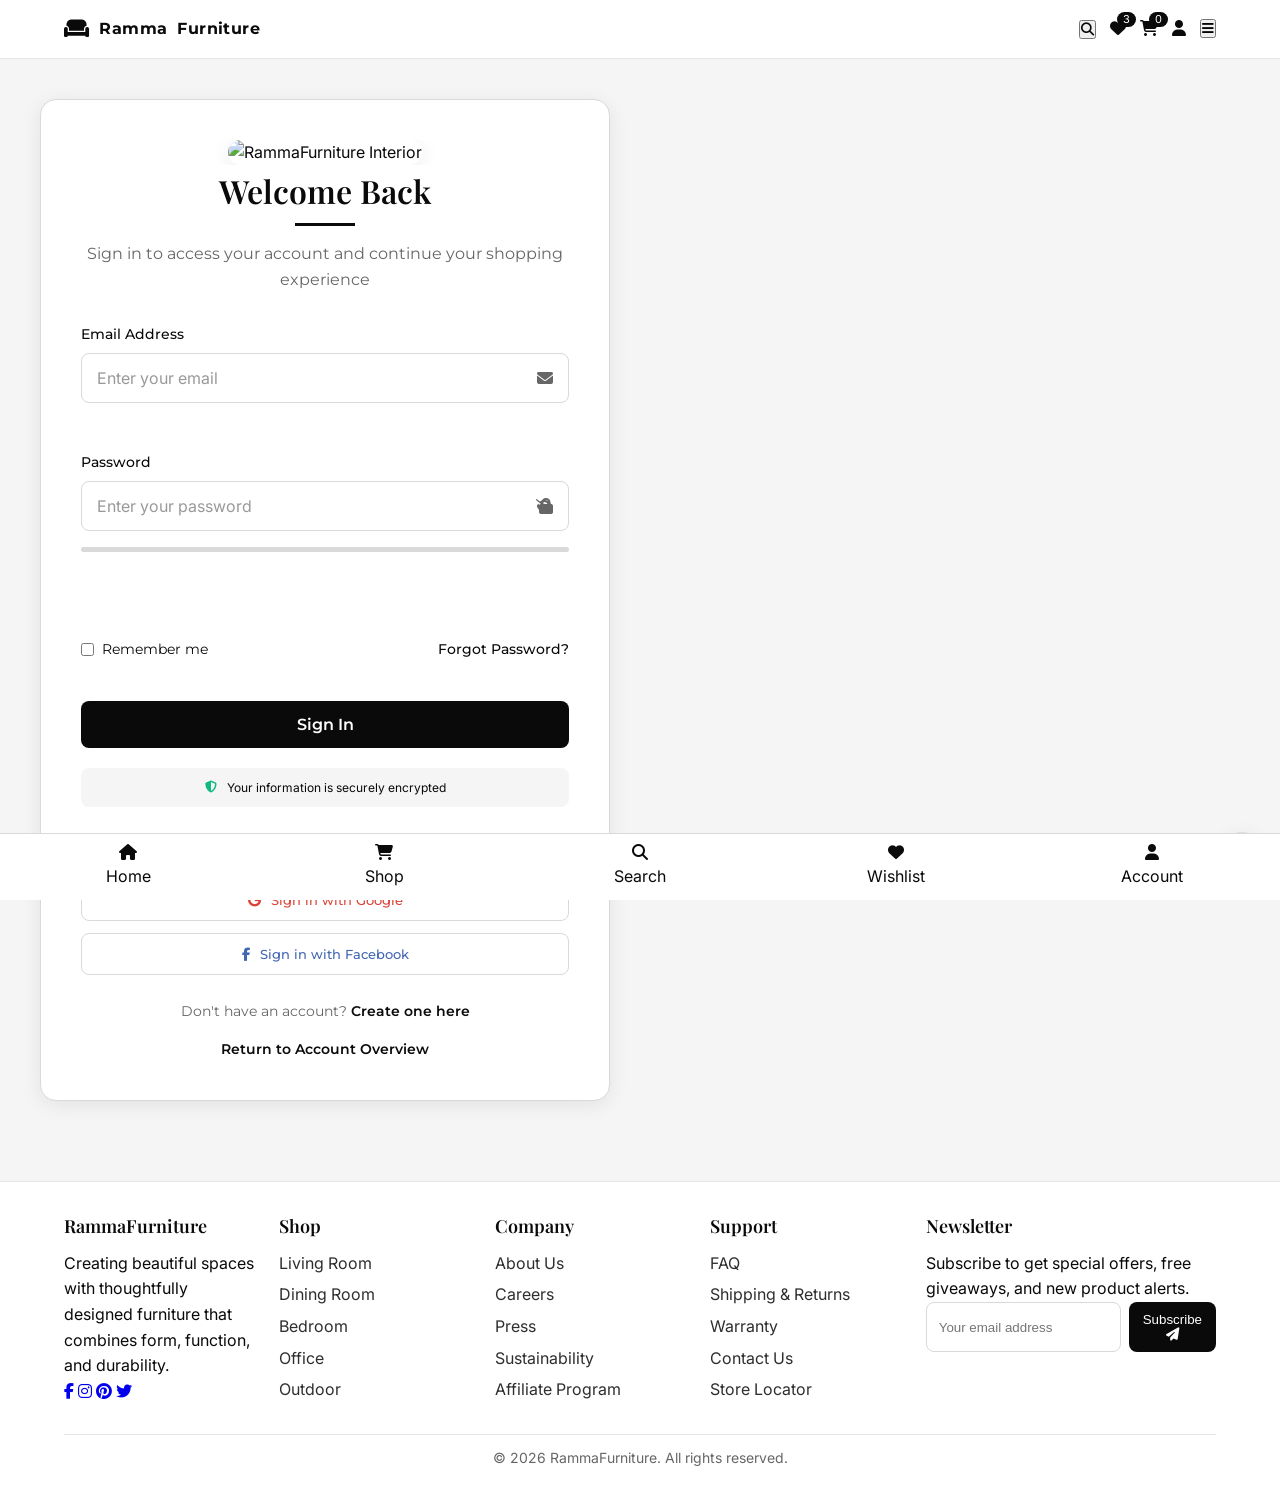
==== login.html @ 7ef7ef4a "Create login page with responsive design and advanced authentication features Co-authored-by: rainbo" ====
<!DOCTYPE html>
<html lang="en">

<head>
  <meta charset="UTF-8">
  <meta name="viewport" content="width=device-width, initial-scale=1.0">
  <meta name="theme-color" content="#ffffff">
  <title>Login | RammaFurniture</title>
  <link rel="stylesheet" href="https://cdnjs.cloudflare.com/ajax/libs/font-awesome/6.4.0/css/all.min.css">
  <link
    href="https://fonts.googleapis.com/css2?family=Montserrat:wght@300;400;500;600;700&family=Playfair+Display:wght@400;500;600;700&display=swap"
    rel="stylesheet">
  <link
    href="https://fonts.googleapis.com/css2?family=Inter:wght@300;400;500;600&family=Roboto+Mono:wght@300;400&family=Source+Code+Pro:wght@300;400;500&display=swap"
    rel="stylesheet">
  <link rel="stylesheet" href="https://cdnjs.cloudflare.com/ajax/libs/animate.css/4.1.1/animate.min.css">
  <style>
    :root {
      --primary-black: #0a0a0a;
      --secondary-black: #1a1a1a;
      --tertiary-black: #2a2a2a;
      --primary-white: #ffffff;
      --secondary-white: #f5f5f5;
      --tertiary-white: #e5e5e5;
      --accent-gray: #666666;
      --light-gray: #d9d9d9;
      --medium-gray: #999999;
      --success: #10b981;
      --error: #ef4444;
      --warning: #f59e0b;
      --primary: #3b82f6;
      --transition: all 0.3s cubic-bezier(0.4, 0, 0.2, 1);
      --card-shadow: 0 4px 20px rgba(0, 0, 0, 0.08);
      --hover-shadow: 0 10px 30px rgba(0, 0, 0, 0.12);
      --animation-timing: 0.3s;
      --ease-out-back: cubic-bezier(0.34, 1.56, 0.64, 1);
      --focus-outline: 2px dashed #0a0a0a;
      --focus-offset: 3px;
    }

    /* Dark Theme */
    .theme-dark {
      --primary-black: #ffffff;
      --secondary-black: #f5f5f5;
      --tertiary-black: #e5e5e5;
      --primary-white: #0a0a0a;
      --secondary-white: #0f0f0f;
      --tertiary-white: #161616;
      --accent-gray: #b0b0b0;
      --light-gray: #2a2a2a;
      --medium-gray: #808080;
      --card-shadow: 0 6px 28px rgba(0, 0, 0, 0.5);
      --hover-shadow: 0 14px 36px rgba(0, 0, 0, 0.6);
      --focus-outline: 2px dashed #ffffff;
    }

    * {
      margin: 0;
      padding: 0;
      box-sizing: border-box;
    }

    body {
      font-family: 'Inter', sans-serif;
      color: var(--primary-black);
      background-color: var(--secondary-white);
      line-height: 1.6;
      overflow-x: hidden;
      min-height: 100vh;
      display: flex;
      flex-direction: column;
    }

    h1,
    h2,
    h3,
    h4 {
      font-family: 'Playfair Display', serif;
      font-weight: 600;
    }

    .container {
      width: 90%;
      max-width: 1200px;
      margin: 0 auto;
    }

    /* Utility - focus */
    :focus-visible {
      outline: var(--focus-outline);
      outline-offset: var(--focus-offset);
    }

    /* Header (minimal so page works standalone) */
    header {
      position: sticky;
      top: 0;
      z-index: 50;
      background: var(--primary-white);
      border-bottom: 1px solid var(--tertiary-white);
      transition: var(--transition);
    }

    header.scrolled {
      box-shadow: var(--card-shadow);
      backdrop-filter: saturate(180%) blur(6px);
    }

    .header-container {
      display: flex;
      align-items: center;
      justify-content: space-between;
      gap: 16px;
      padding: 16px 24px;
      max-width: 1200px;
      margin: 0 auto;
    }

    .logo {
      display: inline-flex;
      align-items: center;
      gap: 10px;
      color: var(--primary-black);
      text-decoration: none;
      font-family: 'Montserrat', sans-serif;
      font-weight: 700;
      letter-spacing: 0.4px;
      transition: var(--transition);
    }

    .logo:hover { opacity: 0.85; }

    .logo-icon { font-size: 20px; }

    .nav-actions { display: flex; align-items: center; gap: 14px; }

    .icon-btn, .nav-action-btn > a { color: var(--primary-black); text-decoration: none; position: relative; }
    .icon-btn:hover { opacity: 0.85; }

    .count-badge,
    .cart-count {
      position: absolute;
      top: -6px;
      right: -10px;
      background: var(--primary-black);
      color: var(--primary-white);
      border-radius: 999px;
      font-size: 11px;
      padding: 2px 6px;
      line-height: 1;
    }

    /* Search & Wishlist dropdown shells */
    .search-wrapper { position: relative; }
    .search-container {
      position: absolute;
      top: 40px;
      right: 0;
      width: min(80vw, 440px);
      background: var(--primary-white);
      border: 1px solid var(--light-gray);
      border-radius: 12px;
      box-shadow: var(--card-shadow);
      padding: 14px;
      display: none;
    }
    .search-container.active { display: block; }
    .search-input-container { position: relative; }
    .search-input { width: 100%; padding: 12px 38px 12px 12px; border: 1px solid var(--light-gray); border-radius: 8px; }
    .search-icon { position: absolute; right: 12px; top: 50%; transform: translateY(-50%); color: var(--accent-gray); }
    .search-options { display: flex; gap: 8px; margin-top: 10px; flex-wrap: wrap; }
    .search-option { padding: 6px 10px; border: 1px solid var(--light-gray); border-radius: 20px; font-size: 12px; cursor: pointer; }
    .search-option.active { background: var(--primary-black); color: var(--primary-white); border-color: var(--primary-black); }
    .search-results { margin-top: 10px; max-height: 260px; overflow: auto; }

    .wishlist-wrapper { position: relative; }
    .wishlist-preview {
      position: absolute;
      top: 40px;
      right: 0;
      width: min(80vw, 380px);
      background: var(--primary-white);
      border: 1px solid var(--light-gray);
      border-radius: 12px;
      box-shadow: var(--card-shadow);
      padding: 14px;
      display: none;
    }
    .wishlist-preview.active { display: block; }

    /* Mobile sidebar & bottom bar */
    .mobile-sidebar { position: fixed; inset: 0 0 0 auto; width: min(84vw, 360px); background: var(--primary-white); border-left: 1px solid var(--light-gray); transform: translateX(100%); transition: var(--transition); z-index: 60; padding: 20px; }
    .mobile-sidebar.active { transform: translateX(0); }
    .close-sidebar { background: none; border: none; font-size: 20px; color: var(--primary-black); }
    .sidebar-nav-items { list-style: none; margin-top: 16px; display: grid; gap: 8px; }
    .sidebar-nav-link { display: flex; align-items: center; gap: 10px; color: var(--primary-black); text-decoration: none; padding: 10px; border-radius: 8px; transition: var(--transition); }
    .sidebar-nav-link:hover { background: var(--secondary-white); }

    .bottom-bar { position: fixed; bottom: 0; left: 0; right: 0; background: var(--primary-white); border-top: 1px solid var(--light-gray); z-index: 45; }
    .bottom-nav-items { list-style: none; display: grid; grid-template-columns: repeat(5, 1fr); }
    .bottom-nav-link { display: flex; flex-direction: column; align-items: center; gap: 4px; padding: 10px 0; color: var(--primary-black); text-decoration: none; }

    /* Login Section Styles */
    .login-container {
      display: flex;
      min-height: calc(100vh - 80px);
      align-items: center;
      justify-content: center;
      padding: 40px 20px;
      flex: 1;
    }

    .login-content {
      display: grid;
      grid-template-columns: 1fr 1fr;
      gap: 60px;
      max-width: 1200px;
      width: 100%;
      align-items: center;
    }

    .login-hero {
      animation: slideInLeft 0.8s ease-out;
      position: relative;
      overflow: hidden;
      border-radius: 16px;
    }

    .login-hero img {
      width: 100%;
      border-radius: 16px;
      box-shadow: var(--card-shadow);
      transition: var(--transition);
      transform: scale(1);
    }

    .login-hero:hover img { transform: scale(1.05); }

    .login-hero::after {
      content: '';
      position: absolute;
      top: 0;
      left: 0;
      width: 100%;
      height: 100%;
      background: linear-gradient(to bottom, rgba(0, 0, 0, 0.1) 0%, rgba(0, 0, 0, 0.4) 100%);
      opacity: 0;
      transition: var(--transition);
      border-radius: 16px;
    }

    .login-hero:hover::after { opacity: 1; }

    .login-form-container {
      background: var(--primary-white);
      border-radius: 16px;
      padding: 40px;
      box-shadow: var(--card-shadow);
      transition: var(--transition);
      border: 1px solid var(--light-gray);
      animation: slideInRight 0.8s ease-out;
      position: relative;
      overflow: hidden;
    }

    .login-form-container::before {
      content: '';
      position: absolute;
      top: 0;
      left: 0;
      width: 5px;
      height: 100%;
      background: var(--primary-black);
      transform: scaleY(0);
      transform-origin: bottom;
      transition: transform 0.5s var(--ease-out-back);
    }

    .login-form-container:hover::before { transform: scaleY(1); }
    .login-form-container:hover { box-shadow: var(--hover-shadow); transform: translateY(-5px); }

    .login-header { text-align: center; margin-bottom: 30px; }

    .login-title {
      font-family: 'Playfair Display', serif;
      font-size: 32px;
      margin-bottom: 10px;
      position: relative;
      display: inline-block;
    }

    .login-title:after {
      content: '';
      position: absolute;
      width: 60px;
      height: 3px;
      background-color: var(--primary-black);
      bottom: -10px;
      left: 50%;
      transform: translateX(-50%);
      transition: width 0.5s var(--ease-out-back);
    }

    .login-form-container:hover .login-title:after { width: 100px; }

    .login-subtitle { color: var(--accent-gray); font-family: 'Montserrat', sans-serif; font-size: 16px; margin-top: 15px; }

    .login-form { display: flex; flex-direction: column; gap: 20px; }

    .form-group { display: flex; flex-direction: column; gap: 8px; position: relative; }

    .form-label { font-family: 'Montserrat', sans-serif; font-weight: 500; font-size: 14px; color: var(--primary-black); display: flex; align-items: center; gap: 5px; }

    .input-with-icon { position: relative; }

    .form-input {
      width: 100%;
      padding: 14px 45px 14px 15px;
      border: 1px solid var(--light-gray);
      border-radius: 8px;
      font-family: 'Inter', sans-serif;
      transition: var(--transition);
      font-size: 16px;
      background: var(--primary-white);
      color: var(--primary-black);
    }

    .form-input::placeholder { color: var(--medium-gray); }

    .form-input:focus {
      outline: none;
      border-color: var(--primary-black);
      box-shadow: 0 0 0 3px rgba(0, 0, 0, 0.1);
    }

    .form-input.error { border-color: var(--error); box-shadow: 0 0 0 3px rgba(239, 68, 68, 0.1); }
    .form-input.success { border-color: var(--success); box-shadow: 0 0 0 3px rgba(16, 185, 129, 0.1); }

    .input-icon {
      position: absolute;
      right: 12px;
      top: 50%;
      transform: translateY(-50%);
      color: var(--accent-gray);
      transition: var(--transition);
      background: none;
      border: none;
      padding: 4px;
      cursor: pointer;
    }

    .form-input:focus + .input-icon { color: var(--primary-black); }

    .password-toggle { cursor: pointer; transition: var(--transition); }
    .password-toggle:hover { color: var(--primary-black); transform: scale(1.06); }

    .form-options { display: flex; justify-content: space-between; align-items: center; margin: 10px 0; }

    .remember-me { display: flex; align-items: center; gap: 8px; font-family: 'Montserrat', sans-serif; font-size: 14px; cursor: pointer; }
    .remember-me input { cursor: pointer; }

    .forgot-password { color: var(--primary-black); text-decoration: none; font-family: 'Montserrat', sans-serif; font-size: 14px; font-weight: 500; transition: var(--transition); position: relative; }
    .forgot-password:after { content: ''; position: absolute; bottom: -2px; left: 0; width: 0; height: 1px; background: var(--primary-black); transition: width 0.3s ease; }
    .forgot-password:hover:after { width: 100%; }

    .login-btn {
      padding: 14px;
      background: var(--primary-black);
      color: var(--primary-white);
      border: none;
      border-radius: 8px;
      font-family: 'Montserrat', sans-serif;
      font-weight: 600;
      font-size: 16px;
      cursor: pointer;
      transition: var(--transition);
      margin-top: 10px;
      position: relative;
      overflow: hidden;
    }

    .login-btn:before { content: ''; position: absolute; top: 0; left: -100%; width: 100%; height: 100%; background: linear-gradient(90deg, transparent, rgba(255, 255, 255, 0.2), transparent); transition: 0.5s; }
    .login-btn:hover:before { left: 100%; }
    .login-btn:hover { background: var(--secondary-black); transform: translateY(-2px); box-shadow: 0 5px 15px rgba(0, 0, 0, 0.1); }
    .login-btn:active { transform: translateY(0); }

    .divider { display: flex; align-items: center; margin: 25px 0; color: var(--accent-gray); font-family: 'Montserrat', sans-serif; font-size: 14px; }
    .divider::before, .divider::after { content: ''; flex: 1; height: 1px; background-color: var(--light-gray); }
    .divider span { padding: 0 15px; }

    .social-login { display: flex; flex-direction: column; gap: 12px; }
    .social-btn { display: flex; align-items: center; justify-content: center; gap: 10px; padding: 12px; border: 1px solid var(--light-gray); border-radius: 8px; background: var(--primary-white); font-family: 'Montserrat', sans-serif; font-weight: 500; cursor: pointer; transition: var(--transition); position: relative; overflow: hidden; color: var(--primary-black); }
    .social-btn:before { content: ''; position: absolute; top: 0; left: 0; width: 100%; height: 100%; background: linear-gradient(rgba(255, 255, 255, 0.1), transparent); transform: translateY(100%); transition: transform 0.3s ease; }
    .social-btn:hover:before { transform: translateY(0); }
    .social-btn:hover { background: var(--secondary-white); transform: translateY(-2px); box-shadow: 0 5px 15px rgba(0, 0, 0, 0.05); }
    .social-btn.google { color: #DB4437; }
    .social-btn.facebook { color: #4267B2; }

    .signup-link { text-align: center; margin-top: 25px; font-family: 'Montserrat', sans-serif; font-size: 14px; color: var(--accent-gray); }
    .signup-link a { color: var(--primary-black); font-weight: 600; text-decoration: none; transition: var(--transition); position: relative; }
    .signup-link a:after { content: ''; position: absolute; bottom: -2px; left: 0; width: 0; height: 2px; background: var(--primary-black); transition: width 0.3s ease; }
    .signup-link a:hover:after { width: 100%; }

    /* Password Strength Meter */
    .password-strength { height: 5px; border-radius: 3px; margin-top: 8px; background: var(--light-gray); overflow: hidden; transition: var(--transition); }
    .password-strength-meter { height: 100%; width: 0; transition: width 0.3s ease; }
    .strength-weak { background: var(--error); width: 33%; }
    .strength-medium { background: var(--warning); width: 66%; }
    .strength-strong { background: var(--success); width: 100%; }
    .password-strength-text { font-size: 12px; margin-top: 5px; text-align: right; height: 15px; transition: var(--transition); }

    /* Validation Messages */
    .validation-message { font-size: 12px; margin-top: 5px; height: 15px; transition: var(--transition); }
    .validation-error { color: var(--error); }
    .validation-success { color: var(--success); }

    /* Toast Notification */
    .toast {
      position: fixed;
      bottom: 25px;
      right: 25px;
      padding: 15px 25px;
      border-radius: 8px;
      color: white;
      font-weight: 500;
      z-index: 1000;
      opacity: 0;
      transform: translateY(100px);
      transition: all 0.3s ease;
      font-family: 'Inter', sans-serif;
      box-shadow: var(--card-shadow);
      display: flex;
      align-items: center;
      gap: 10px;
      max-width: 350px;
    }
    .toast.success { background-color: var(--success); }
    .toast.error { background-color: var(--error); }
    .toast.warning { background-color: var(--warning); }
    .toast.show { opacity: 1; transform: translateY(0); }

    /* Back to Top */
    .back-to-top { position: fixed; right: 16px; bottom: 80px; width: 42px; height: 42px; border-radius: 999px; background: var(--primary-black); color: var(--primary-white); display: grid; place-items: center; cursor: pointer; box-shadow: var(--card-shadow); opacity: 0; transform: translateY(10px); pointer-events: none; transition: var(--transition); }
    .back-to-top.visible { opacity: 1; transform: translateY(0); pointer-events: auto; }

    /* Dark Mode Toggle */
    .dark-mode-toggle { position: fixed; right: 16px; bottom: 24px; width: 44px; height: 44px; border-radius: 999px; background: var(--primary-white); border: 1px solid var(--light-gray); color: var(--primary-black); display: grid; place-items: center; box-shadow: var(--card-shadow); cursor: pointer; transition: var(--transition); }
    .dark-mode-toggle:hover { transform: translateY(-2px) scale(1.02); box-shadow: var(--hover-shadow); }

    /* Footer Styles */
    footer { margin-top: 40px; background: var(--primary-white); border-top: 1px solid var(--tertiary-white); }
    .footer-content { display: grid; grid-template-columns: repeat(5, 1fr); gap: 24px; padding: 30px 0; }
    .footer-column h3 { font-size: 18px; margin-bottom: 10px; }
    .footer-links { list-style: none; display: grid; gap: 6px; }
    .footer-links a { color: var(--primary-black); text-decoration: none; opacity: 0.85; }
    .footer-links a:hover { opacity: 1; text-decoration: underline; }
    .newsletter-form { display: flex; gap: 8px; }
    .newsletter-form input { flex: 1; padding: 10px 12px; border: 1px solid var(--light-gray); border-radius: 8px; }
    .newsletter-form button { padding: 10px 14px; border-radius: 8px; border: none; background: var(--primary-black); color: var(--primary-white); cursor: pointer; }
    .copyright { padding: 12px 0 24px; border-top: 1px solid var(--tertiary-white); color: var(--accent-gray); font-size: 14px; text-align: center; }

    /* Loading Animation */
    .loader { position: fixed; top: 0; left: 0; width: 100%; height: 100%; background: var(--primary-white); display: flex; align-items: center; justify-content: center; z-index: 9999; transition: opacity 0.5s ease, visibility 0.5s ease; }
    .loader.hidden { opacity: 0; visibility: hidden; }
    .loader-spinner { width: 50px; height: 50px; border: 3px solid var(--secondary-white); border-top: 3px solid var(--primary-black); border-radius: 50%; animation: spin 1s linear infinite; }

    /* Security Badge */
    .security-badge { display: flex; align-items: center; justify-content: center; gap: 10px; margin-top: 20px; padding: 10px; background: var(--secondary-white); border-radius: 8px; font-size: 12px; }
    .security-badge i { color: var(--success); }

    /* Rate Limiting */
    .rate-limit-message { font-size: 12px; text-align: center; margin-top: 10px; color: var(--accent-gray); display: none; }

    /* CAPTCHA Styles */
    .captcha-container { background: var(--secondary-white); padding: 15px; border-radius: 8px; display: flex; align-items: center; justify-content: space-between; margin-bottom: 15px; }
    .captcha-code { font-family: 'Roboto Mono', monospace; font-size: 20px; letter-spacing: 3px; background: var(--primary-white); padding: 8px 15px; border-radius: 4px; user-select: none; }
    .captcha-refresh { background: none; border: none; cursor: pointer; color: var(--accent-gray); transition: var(--transition); }
    .captcha-refresh:hover { color: var(--primary-black); transform: rotate(90deg); }
    .captcha-input { width: 100%; padding: 12px 15px; border: 1px solid var(--light-gray); border-radius: 8px; font-family: 'Inter', sans-serif; }

    /* Animations */
    @keyframes spin { 0% { transform: rotate(0deg); } 100% { transform: rotate(360deg); } }
    @keyframes bounce { 0%, 20%, 50%, 80%, 100% { transform: translateY(0); } 40% { transform: translateY(-10px); } 60% { transform: translateY(-5px); } }
    @keyframes pulse { 0% { transform: scale(1); box-shadow: 0 0 0 0 rgba(0, 0, 0, 0.2); } 70% { transform: scale(1.05); box-shadow: 0 0 0 10px rgba(0, 0, 0, 0); } 100% { transform: scale(1); box-shadow: 0 0 0 0 rgba(0, 0, 0, 0); } }
    @keyframes fadeIn { from { opacity: 0; } to { opacity: 1; } }
    @keyframes slideInLeft { from { opacity: 0; transform: translateX(-30px); } to { opacity: 1; transform: translateX(0); } }
    @keyframes slideInRight { from { opacity: 0; transform: translateX(30px); } to { opacity: 1; transform: translateX(0); } }
    @keyframes shake { 0%, 100% { transform: translateX(0); } 10%, 30%, 50%, 70%, 90% { transform: translateX(-5px); } 20%, 40%, 60%, 80% { transform: translateX(5px); } }
    .shake { animation: shake 0.5s; }

    /* Reduced motion */
    @media (prefers-reduced-motion: reduce) {
      * { animation-duration: 0.001ms !important; animation-iteration-count: 1 !important; transition-duration: 0.001ms !important; scroll-behavior: auto !important; }
    }

    /* Responsive Design */
    @media (max-width: 992px) {
      .login-content { grid-template-columns: 1fr; gap: 40px; }
      .login-hero { display: none; }
      .header-container { padding: 15px 20px; }
      .footer-content { grid-template-columns: repeat(2, 1fr); }
    }

    @media (max-width: 768px) {
      .login-form-container { padding: 30px; }
      .login-title { font-size: 28px; }
      .form-options { flex-direction: column; align-items: flex-start; gap: 15px; }
      .footer-content { grid-template-columns: 1fr; }
    }
  </style>
</head>

<body>
  <a href="#main" class="skip-link" style="position:absolute;left:-999px;top:auto;width:1px;height:1px;overflow:hidden;">Skip to content</a>
  <!-- Header & Navigation -->
  <header>
    <!-- Loading Animation -->
    <div class="loader" aria-hidden="true">
      <div class="loader-spinner" aria-label="Loading"></div>
    </div>

    <div class="header-container">
      <a href="/Home/home.html" class="logo" aria-label="RammaFurniture home">
        <i class="fas fa-couch logo-icon" aria-hidden="true"></i>
        Ramma<span>Furniture</span>
      </a>

      <div class="nav-actions">
        <div class="nav-action-btn search-wrapper">
          <button class="search-icon-main icon-btn" id="searchIcon" aria-expanded="false" aria-controls="searchContainer" aria-label="Open search">
            <i class="fas fa-search"></i>
          </button>
          <div class="search-container" id="searchContainer" role="dialog" aria-modal="false" aria-label="Search">
            <div class="search-input-container">
              <input type="text" class="search-input" placeholder="Search for furniture..." id="searchInput" aria-label="Search input">
              <i class="fas fa-search search-icon" id="searchButton" aria-hidden="true"></i>
            </div>
            <div class="search-options" role="tablist" aria-label="Search categories">
              <div class="search-option active" data-category="all" role="tab" aria-selected="true" tabindex="0">All</div>
              <div class="search-option" data-category="chairs" role="tab" aria-selected="false" tabindex="0">Chairs</div>
              <div class="search-option" data-category="tables" role="tab" aria-selected="false" tabindex="0">Tables</div>
              <div class="search-option" data-category="sofas" role="tab" aria-selected="false" tabindex="0">Sofas</div>
              <div class="search-option" data-category="storage" role="tab" aria-selected="false" tabindex="0">Storage</div>
            </div>
            <div class="search-results" id="searchResults" aria-live="polite"></div>
          </div>
        </div>

        <div class="nav-action-btn wishlist-wrapper">
          <a class="icon-btn" id="wishlistIcon" href="#" aria-label="Wishlist" aria-expanded="false" aria-controls="wishlistPreview">
            <i class="fa-solid fa-heart" aria-hidden="true"></i>
            <span class="count-badge" id="wishlistCount">3</span>
          </a>
          <div class="wishlist-preview" id="wishlistPreview" role="dialog" aria-modal="false" aria-label="Wishlist preview">
            <h3>Your Wishlist</h3>
            <div id="wishlistItemsPreview"></div>
            <a href="/nav-btn/favourite.html" class="view-wishlist-btn" id="viewWishlistBtn">View Full Wishlist</a>
          </div>
        </div>

        <div class="nav-action-btn">
          <a href="/Shopping-Cart/cart.html" id="cartIcon" aria-label="Cart">
            <i class="fas fa-shopping-cart icon-btn" aria-hidden="true"></i>
            <span class="cart-count">0</span>
          </a>
        </div>

        <div class="nav-action-btn">
          <a class="icon-btn" id="userIcon" href="/User-Account/account.html" aria-label="User Account" aria-current="page">
            <i class="fas fa-user" aria-hidden="true"></i>
          </a>
        </div>

        <button class="nav-action-btn menu-toggle" id="menuToggle" aria-label="Open menu">
          <i class="fas fa-bars" aria-hidden="true"></i>
        </button>
      </div>
    </div>
  </header>

  <main id="main">
    <!-- Mobile Sidebar -->
    <div class="mobile-sidebar" id="mobileSidebar" aria-hidden="true">
      <button class="close-sidebar" id="closeSidebar" aria-label="Close menu">
        <i class="fas fa-times" aria-hidden="true"></i>
      </button>
      <ul class="sidebar-nav-items">
        <li class="sidebar-nav-item"><a href="#" class="sidebar-nav-link"><i class="fas fa-home"></i><span>Home</span></a></li>
        <li class="sidebar-nav-item"><a href="#" class="sidebar-nav-link"><i class="fas fa-shopping-cart"></i><span>Shop</span></a></li>
        <li class="sidebar-nav-item"><a href="#" class="sidebar-nav-link"><i class="fas fa-layer-group"></i><span>Collections</span></a></li>
        <li class="sidebar-nav-item"><a href="#" class="sidebar-nav-link"><i class="fas fa-info-circle"></i><span>About</span></a></li>
        <li class="sidebar-nav-item"><a href="#" class="sidebar-nav-link"><i class="fas fa-phone"></i><span>Contact</span></a></li>
        <li class="sidebar-nav-item"><a href="#" class="sidebar-nav-link"><i class="fas fa-heart"></i><span>Wishlist</span></a></li>
        <li class="sidebar-nav-item"><a href="#" class="sidebar-nav-link"><i class="fas fa-gift"></i><span>Offers</span></a></li>
      </ul>
    </div>

    <!-- Left Sidebar (Desktop) -->
    <div class="left-sidebar" id="leftSidebar" aria-hidden="true" style="display:none;"></div>

    <!-- Bottom Bar (Mobile) -->
    <div class="bottom-bar">
      <ul class="bottom-nav-items">
        <li class="bottom-nav-item"><a href="#" class="bottom-nav-link"><i class="fas fa-home"></i><span>Home</span></a></li>
        <li class="bottom-nav-item"><a href="#" class="bottom-nav-link"><i class="fas fa-shopping-cart"></i><span>Shop</span></a></li>
        <li class="bottom-nav-item"><a href="#" class="bottom-nav-link" id="mobileSearchIcon"><i class="fas fa-search"></i><span>Search</span></a></li>
        <li class="bottom-nav-item"><a href="#" class="bottom-nav-link"><i class="fas fa-heart"></i><span>Wishlist</span></a></li>
        <li class="bottom-nav-item"><a href="#" class="bottom-nav-link" id="mobileUserIcon"><i class="fas fa-user"></i><span>Account</span></a></li>
      </ul>
    </div>

    <!-- Login Content -->
    <div class="login-container">
      <div class="login-content">
        <div class="login-form-container" aria-labelledby="loginTitle">
          <div class="login-header">
            <div class="login-hero" aria-hidden="true">
              <img src="https://images.unsplash.com/photo-1524758631624-e2822e304c36?auto=format&fit=crop&w=870&q=80" alt="RammaFurniture Interior">
            </div>
            <h1 class="login-title" id="loginTitle">Welcome Back</h1>
            <p class="login-subtitle">Sign in to access your account and continue your shopping experience</p>
          </div>

          <form class="login-form" id="loginForm" novalidate>
            <div class="form-group">
              <label for="email" class="form-label">Email Address</label>
              <div class="input-with-icon">
                <input type="email" id="email" class="form-input" placeholder="Enter your email" required aria-describedby="emailValidation">
                <i class="fas fa-envelope input-icon" aria-hidden="true"></i>
              </div>
              <div class="validation-message" id="emailValidation" aria-live="polite"></div>
            </div>

            <div class="form-group">
              <label for="password" class="form-label">Password</label>
              <div class="input-with-icon">
                <input type="password" id="password" class="form-input" placeholder="Enter your password" required minlength="6" aria-describedby="passwordStrengthText passwordValidation">
                <i class="fas fa-lock input-icon" aria-hidden="true"></i>
                <button type="button" class="input-icon password-toggle" id="passwordToggle" aria-label="Toggle password visibility" aria-pressed="false">
                  <i class="fas fa-eye-slash" aria-hidden="true"></i>
                </button>
              </div>
              <div class="password-strength" aria-hidden="true">
                <div class="password-strength-meter" id="passwordStrengthMeter"></div>
              </div>
              <div class="password-strength-text" id="passwordStrengthText" aria-live="polite"></div>
              <div class="validation-message" id="passwordValidation" aria-live="polite"></div>
            </div>

            <!-- Honeypot for bots -->
            <input type="text" id="website" name="website" autocomplete="off" tabindex="-1" style="position:absolute;left:-9999px;" aria-hidden="true">

            <!-- CAPTCHA Section (shown after multiple failed attempts) -->
            <div id="captchaSection" style="display: none;">
              <div class="captcha-container">
                <span class="captcha-code" id="captchaCode">A3B7</span>
                <button type="button" class="captcha-refresh" id="captchaRefresh" aria-label="Refresh CAPTCHA">
                  <i class="fas fa-sync-alt" aria-hidden="true"></i>
                </button>
              </div>
              <input type="text" class="captcha-input" id="captchaInput" placeholder="Enter the code above" aria-describedby="captchaValidation">
              <div class="validation-message" id="captchaValidation" aria-live="polite"></div>
            </div>

            <div class="form-options">
              <label class="remember-me">
                <input type="checkbox" id="rememberMe">
                <span>Remember me</span>
              </label>
              <a href="/User-Account/forgot-password.html" class="forgot-password">Forgot Password?</a>
            </div>

            <div class="rate-limit-message" id="rateLimitMessage">
              Too many attempts. Please wait <span id="countdown">30</span> seconds.
            </div>

            <button type="submit" class="login-btn" id="loginButton">Sign In</button>
          </form>

          <div class="security-badge" aria-hidden="true">
            <i class="fas fa-shield-alt"></i>
            <span>Your information is securely encrypted</span>
          </div>

          <div class="divider"><span>Or continue with</span></div>

          <div class="social-login">
            <button class="social-btn google" id="googleLogin" aria-label="Sign in with Google">
              <i class="fab fa-google" aria-hidden="true"></i>
              Sign in with Google
            </button>
            <button class="social-btn facebook" id="facebookLogin" aria-label="Sign in with Facebook">
              <i class="fab fa-facebook-f" aria-hidden="true"></i>
              Sign in with Facebook
            </button>
          </div>

          <div class="signup-link">
            Don't have an account? <a href="/User-Account/register.html">Create one here</a>
          </div>

          <div class="signup-link" style="margin-top: 15px;">
            <a href="/User-Account/account.html">Return to Account Overview</a>
          </div>
        </div>
      </div>
    </div>

    <!-- Footer -->
    <footer>
      <div class="container">
        <div class="footer-content">
          <div class="footer-column">
            <h3>RammaFurniture</h3>
            <p>Creating beautiful spaces with thoughtfully designed furniture that combines form, function, and durability.</p>
            <div class="social-icons" aria-label="Social links">
              <a href="#" aria-label="Facebook"><i class="fab fa-facebook-f"></i></a>
              <a href="#" aria-label="Instagram"><i class="fab fa-instagram"></i></a>
              <a href="#" aria-label="Pinterest"><i class="fab fa-pinterest"></i></a>
              <a href="#" aria-label="Twitter"><i class="fab fa-twitter"></i></a>
            </div>
          </div>

          <div class="footer-column">
            <h3>Shop</h3>
            <ul class="footer-links">
              <li><a href="#">Living Room</a></li>
              <li><a href="#">Dining Room</a></li>
              <li><a href="#">Bedroom</a></li>
              <li><a href="#">Office</a></li>
              <li><a href="#">Outdoor</a></li>
            </ul>
          </div>

          <div class="footer-column">
            <h3>Company</h3>
            <ul class="footer-links">
              <li><a href="#">About Us</a></li>
              <li><a href="#">Careers</a></li>
              <li><a href="#">Press</a></li>
              <li><a href="#">Sustainability</a></li>
              <li><a href="#">Affiliate Program</a></li>
            </ul>
          </div>

          <div class="footer-column">
            <h3>Support</h3>
            <ul class="footer-links">
              <li><a href="#">FAQ</a></li>
              <li><a href="#">Shipping & Returns</a></li>
              <li><a href="#">Warranty</a></li>
              <li><a href="#">Contact Us</a></li>
              <li><a href="#">Store Locator</a></li>
            </ul>
          </div>

          <div class="footer-column">
            <h3>Newsletter</h3>
            <p>Subscribe to get special offers, free giveaways, and new product alerts. </p>
            <form class="newsletter-form" onsubmit="event.preventDefault();document.getElementById('toast').focus();">
              <input type="email" placeholder="Your email address" aria-label="Your email">
              <button type="submit">Subscribe <i class="fas fa-paper-plane" id="rotate" aria-hidden="true"></i></button>
            </form>
          </div>
        </div>

        <div class="copyright">
          <p>&copy; <span id="year"></span> RammaFurniture. All rights reserved.</p>
        </div>
      </div>
    </footer>

    <!-- Back to Top Button -->
    <div class="back-to-top" aria-label="Back to top" role="button" tabindex="0">
      <i class="fas fa-arrow-up" aria-hidden="true"></i>
    </div>

    <!-- Dark Mode Toggle Button -->
    <div class="dark-mode-toggle" id="darkModeToggle" title="Toggle dark mode" aria-label="Toggle dark mode" aria-pressed="false" role="button" tabindex="0">
      <i id="darkModeIcon" class="fas fa-moon" aria-hidden="true"></i>
    </div>

    <div class="toast" id="toast" tabindex="-1" aria-live="polite" role="status"></div>
  </main>

  <script>
    // DOM Elements
    const loginForm = document.getElementById('loginForm');
    const passwordToggle = document.getElementById('passwordToggle');
    const passwordInput = document.getElementById('password');
    const emailInput = document.getElementById('email');
    const toast = document.getElementById('toast');
    const backToTopBtn = document.querySelector('.back-to-top');
    const loginButton = document.getElementById('loginButton');
    const passwordStrengthMeter = document.getElementById('passwordStrengthMeter');
    const passwordStrengthText = document.getElementById('passwordStrengthText');
    const emailValidation = document.getElementById('emailValidation');
    const passwordValidation = document.getElementById('passwordValidation');
    const rateLimitMessage = document.getElementById('rateLimitMessage');
    const countdownElement = document.getElementById('countdown');
    const captchaSection = document.getElementById('captchaSection');
    const captchaCode = document.getElementById('captchaCode');
    const captchaRefresh = document.getElementById('captchaRefresh');
    const captchaInput = document.getElementById('captchaInput');
    const captchaValidation = document.getElementById('captchaValidation');
    const menuToggle = document.getElementById('menuToggle');
    const mobileSidebar = document.getElementById('mobileSidebar');
    const closeSidebar = document.getElementById('closeSidebar');
    const searchIcon = document.getElementById('searchIcon');
    const searchContainer = document.getElementById('searchContainer');
    const wishlistIcon = document.getElementById('wishlistIcon');
    const wishlistPreview = document.getElementById('wishlistPreview');
    const darkModeToggle = document.getElementById('darkModeToggle');
    const darkModeIcon = document.getElementById('darkModeIcon');

    // State variables
    let loginAttempts = 0;
    let isRateLimited = false;
    let countdownInterval;

    // Toast
    function showToast(message, type = 'success') {
      const icon = type === 'success' ? 'fa-check-circle' : type === 'error' ? 'fa-exclamation-circle' : 'fa-info-circle';
      toast.innerHTML = `<i class="fas ${icon}" aria-hidden="true"></i> ${message}`;
      toast.className = `toast ${type} show`;
      toast.setAttribute('role', type === 'error' ? 'alert' : 'status');
      toast.setAttribute('aria-live', type === 'error' ? 'assertive' : 'polite');
      setTimeout(() => { toast.className = 'toast'; }, 3000);
    }

    // Password visibility toggle
    function togglePasswordVisibility() {
      const isHidden = passwordInput.type === 'password';
      passwordInput.type = isHidden ? 'text' : 'password';
      passwordToggle.setAttribute('aria-pressed', String(isHidden));
      const iconEl = passwordToggle.querySelector('i');
      iconEl.classList.toggle('fa-eye-slash', !isHidden);
      iconEl.classList.toggle('fa-eye', isHidden);
    }
    passwordToggle.addEventListener('click', togglePasswordVisibility);
    passwordToggle.addEventListener('keydown', (e) => { if (e.key === 'Enter' || e.key === ' ') { e.preventDefault(); togglePasswordVisibility(); } });

    // Password strength
    passwordInput.addEventListener('input', function () {
      const password = this.value;
      let strength = 0; let message = '';
      if (password.length > 5) strength += 1;
      if (password.match(/([a-z].*[A-Z])|([A-Z].*[a-z])/)) strength += 1;
      if (password.match(/([0-9])/)) strength += 1;
      if (password.match(/[!,@,#,$,%,^,&,*,?,_,~]/)) strength += 1;
      switch (strength) {
        case 0: passwordStrengthMeter.className = 'password-strength-meter'; message = ''; break;
        case 1: passwordStrengthMeter.className = 'password-strength-meter strength-weak'; message = 'Weak'; break;
        case 2: passwordStrengthMeter.className = 'password-strength-meter strength-medium'; message = 'Medium'; break;
        default: passwordStrengthMeter.className = 'password-strength-meter strength-strong'; message = 'Strong';
      }
      passwordStrengthText.textContent = message;
    });

    // Real-time validation
    emailInput.addEventListener('input', validateEmail);
    emailInput.addEventListener('blur', validateEmail);
    passwordInput.addEventListener('blur', validatePassword);

    function validateEmail() {
      const email = emailInput.value;
      const emailRegex = /^[^\s@]+@[^\s@]+\.[^\s@]+$/;
      if (!email) {
        emailValidation.textContent = '';
        emailValidation.className = 'validation-message';
        emailInput.classList.remove('error', 'success');
        emailInput.removeAttribute('aria-invalid');
        return false;
      }
      if (!emailRegex.test(email)) {
        emailValidation.textContent = 'Please enter a valid email address';
        emailValidation.className = 'validation-message validation-error';
        emailInput.classList.add('error');
        emailInput.classList.remove('success');
        emailInput.setAttribute('aria-invalid', 'true');
        return false;
      } else {
        emailValidation.textContent = 'Email format is valid';
        emailValidation.className = 'validation-message validation-success';
        emailInput.classList.add('success');
        emailInput.classList.remove('error');
        emailInput.removeAttribute('aria-invalid');
        return true;
      }
    }

    function validatePassword() {
      const password = passwordInput.value;
      if (!password) {
        passwordValidation.textContent = '';
        passwordValidation.className = 'validation-message';
        passwordInput.classList.remove('error', 'success');
        passwordInput.removeAttribute('aria-invalid');
        return false;
      }
      if (password.length < 6) {
        passwordValidation.textContent = 'Password must be at least 6 characters';
        passwordValidation.className = 'validation-message validation-error';
        passwordInput.classList.add('error');
        passwordInput.classList.remove('success');
        passwordInput.setAttribute('aria-invalid', 'true');
        return false;
      } else {
        passwordValidation.textContent = 'Password format is valid';
        passwordValidation.className = 'validation-message validation-success';
        passwordInput.classList.add('success');
        passwordInput.classList.remove('error');
        passwordInput.removeAttribute('aria-invalid');
        return true;
      }
    }

    // CAPTCHA
    function generateCaptcha() {
      const characters = 'ABCDEFGHIJKLMNOPQRSTUVWXYZ0123456789';
      let result = '';
      for (let i = 0; i < 4; i++) result += characters.charAt(Math.floor(Math.random() * characters.length));
      captchaCode.textContent = result;
      return result;
    }
    captchaRefresh.addEventListener('click', function () {
      generateCaptcha();
      captchaInput.value = '';
      captchaValidation.textContent = '';
    });

    // Rate limiting
    function startRateLimit() {
      isRateLimited = true;
      loginButton.disabled = true;
      rateLimitMessage.style.display = 'block';
      let seconds = 30;
      countdownElement.textContent = seconds;
      countdownInterval = setInterval(() => {
        seconds--;
        countdownElement.textContent = seconds;
        if (seconds <= 0) {
          clearInterval(countdownInterval);
          isRateLimited = false;
          loginButton.disabled = false;
          rateLimitMessage.style.display = 'none';
          captchaSection.style.display = 'none';
        }
      }, 1000);
    }

    // Submit handler
    loginForm.addEventListener('submit', function (e) {
      e.preventDefault();
      if (document.getElementById('website').value) { return; } // bot honeypot
      if (isRateLimited) { showToast('Please wait before trying again', 'error'); return; }
      const email = emailInput.value;
      const password = passwordInput.value;
      const rememberMe = document.getElementById('rememberMe').checked;

      if (!validateEmail() | !validatePassword()) {
        loginForm.classList.add('shake');
        setTimeout(() => loginForm.classList.remove('shake'), 500);
        showToast('Please fix the errors in the form', 'error');
        return;
      }

      if (captchaSection.style.display === 'block') {
        if (captchaInput.value !== captchaCode.textContent) {
          captchaValidation.textContent = 'CAPTCHA code is incorrect';
          captchaValidation.className = 'validation-message validation-error';
          loginForm.classList.add('shake');
          setTimeout(() => loginForm.classList.remove('shake'), 500);
          showToast('CAPTCHA verification failed', 'error');
          return;
        } else {
          captchaValidation.textContent = 'CAPTCHA verified';
          captchaValidation.className = 'validation-message validation-success';
        }
      }

      const originalText = loginButton.innerHTML;
      loginButton.innerHTML = '<i class="fas fa-spinner fa-spin" aria-hidden="true"></i> Signing In...';
      loginButton.disabled = true;

      setTimeout(() => {
        if (loginAttempts < 2) {
          loginAttempts++;
          if (loginAttempts >= 2) {
            captchaSection.style.display = 'block';
            generateCaptcha();
          }
          if (loginAttempts >= 3) {
            startRateLimit();
          }
          showToast('Invalid email or password', 'error');
          loginButton.innerHTML = originalText;
          loginButton.disabled = false;
        } else {
          showToast('Login successful! Redirecting...');
          if (rememberMe) { localStorage.setItem('savedEmail', email); } else { localStorage.removeItem('savedEmail'); }
          loginAttempts = 0;
          setTimeout(() => { window.location.href = '/User-Account/account.html'; }, 1200);
        }
      }, 1200);
    });

    // Social login
    document.getElementById('googleLogin').addEventListener('click', () => showToast('Google login feature coming soon', 'warning'));
    document.getElementById('facebookLogin').addEventListener('click', () => showToast('Facebook login feature coming soon', 'warning'));

    // Back to top
    window.addEventListener('scroll', () => {
      if (window.scrollY > 300) { backToTopBtn.classList.add('visible'); } else { backToTopBtn.classList.remove('visible'); }
      const header = document.querySelector('header');
      if (window.scrollY > 100) { header.classList.add('scrolled'); } else { header.classList.remove('scrolled'); }
    });
    backToTopBtn.addEventListener('click', () => { window.scrollTo({ top: 0, behavior: 'smooth' }); });
    backToTopBtn.addEventListener('keydown', (e) => { if (e.key === 'Enter' || e.key === ' ') { e.preventDefault(); window.scrollTo({ top: 0, behavior: 'smooth' }); } });

    // Sidebar
    menuToggle.addEventListener('click', () => { mobileSidebar.classList.add('active'); document.body.style.overflow = 'hidden'; mobileSidebar.setAttribute('aria-hidden', 'false'); });
    closeSidebar.addEventListener('click', () => { mobileSidebar.classList.remove('active'); document.body.style.overflow = 'auto'; mobileSidebar.setAttribute('aria-hidden', 'true'); });

    // Search dropdown
    searchIcon.addEventListener('click', () => {
      const isActive = searchContainer.classList.toggle('active');
      searchIcon.setAttribute('aria-expanded', String(isActive));
      if (isActive) { document.getElementById('searchInput').focus(); }
    });

    // Wishlist preview
    wishlistIcon.addEventListener('click', (e) => {
      e.preventDefault();
      const isActive = wishlistPreview.classList.toggle('active');
      wishlistIcon.setAttribute('aria-expanded', String(isActive));
    });

    // Close dropdowns when clicking outside
    document.addEventListener('click', (e) => {
      if (!searchIcon.contains(e.target) && !searchContainer.contains(e.target)) { searchContainer.classList.remove('active'); searchIcon.setAttribute('aria-expanded', 'false'); }
      if (!wishlistIcon.contains(e.target) && !wishlistPreview.contains(e.target)) { wishlistPreview.classList.remove('active'); wishlistIcon.setAttribute('aria-expanded', 'false'); }
    });

    // Global ESC to close overlays
    document.addEventListener('keydown', (e) => {
      if (e.key === 'Escape') {
        if (mobileSidebar.classList.contains('active')) { closeSidebar.click(); }
        if (searchContainer.classList.contains('active')) { searchContainer.classList.remove('active'); searchIcon.setAttribute('aria-expanded', 'false'); }
        if (wishlistPreview.classList.contains('active')) { wishlistPreview.classList.remove('active'); wishlistIcon.setAttribute('aria-expanded', 'false'); }
      }
    });

    // Hide loader on load
    window.addEventListener('load', () => {
      const loader = document.querySelector('.loader');
      setTimeout(() => { loader.classList.add('hidden'); }, 600);
      document.getElementById('year').textContent = new Date().getFullYear();
    });

    // Theme handling
    function applyTheme(theme) {
      const root = document.documentElement;
      const metaTheme = document.querySelector('meta[name="theme-color"]');
      if (theme === 'dark') {
        root.classList.add('theme-dark');
        darkModeIcon.classList.remove('fa-moon');
        darkModeIcon.classList.add('fa-sun');
        darkModeToggle.setAttribute('aria-pressed', 'true');
        metaTheme && metaTheme.setAttribute('content', '#0a0a0a');
      } else {
        root.classList.remove('theme-dark');
        darkModeIcon.classList.add('fa-moon');
        darkModeIcon.classList.remove('fa-sun');
        darkModeToggle.setAttribute('aria-pressed', 'false');
        metaTheme && metaTheme.setAttribute('content', '#ffffff');
      }
    }

    function initTheme() {
      const saved = localStorage.getItem('theme');
      if (saved) { applyTheme(saved); return; }
      const prefersDark = window.matchMedia && window.matchMedia('(prefers-color-scheme: dark)').matches;
      applyTheme(prefersDark ? 'dark' : 'light');
    }

    darkModeToggle.addEventListener('click', () => {
      const isDark = document.documentElement.classList.contains('theme-dark');
      const next = isDark ? 'light' : 'dark';
      localStorage.setItem('theme', next);
      applyTheme(next);
    });
    darkModeToggle.addEventListener('keydown', (e) => { if (e.key === 'Enter' || e.key === ' ') { e.preventDefault(); darkModeToggle.click(); } });

    // Initialize the page
    function init() {
      initTheme();
      const savedEmail = localStorage.getItem('savedEmail');
      if (savedEmail) { emailInput.value = savedEmail; document.getElementById('rememberMe').checked = true; }
    }
    init();
  </script>
  <link rel="stylesheet" href="/Home/home.css">
  <script src="/Home/home.js"></script>

</body>

</html>
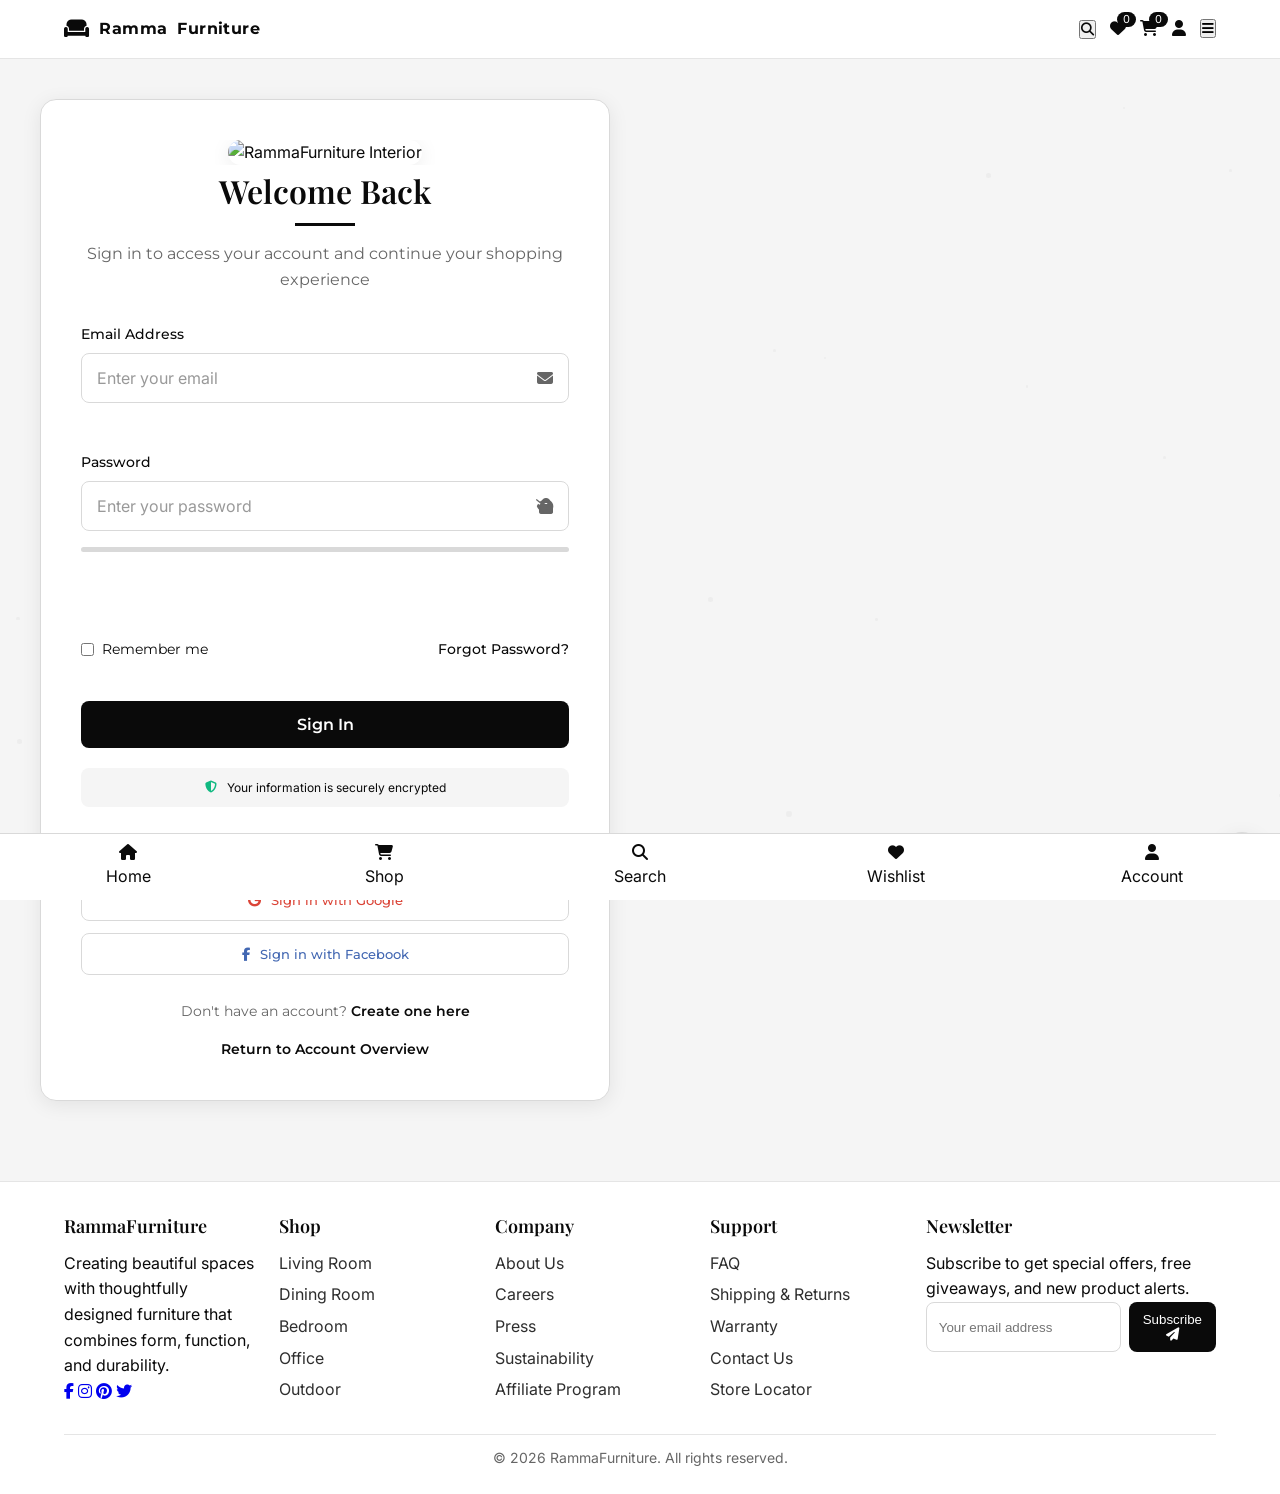
==== commit 15216f4d: "Add advanced login features: particles, session timeout, network status Co-authored-by: rainbowrose1" ====
--- a/login.html
+++ b/login.html
@@ -507,11 +507,100 @@
       .form-options { flex-direction: column; align-items: flex-start; gap: 15px; }
       .footer-content { grid-template-columns: 1fr; }
     }
+
+    /* Particle background */
+    .particles-container { position: fixed; inset: 0; z-index: -1; overflow: hidden; }
+    .particle { position: absolute; background-color: var(--light-gray); border-radius: 50%; opacity: 0.3; animation: float 15s infinite ease-in-out; }
+    @keyframes float {
+      0%, 100% { transform: translateY(0) translateX(0); }
+      25% { transform: translateY(-20px) translateX(10px); }
+      50% { transform: translateY(-35px) translateX(-15px); }
+      75% { transform: translateY(-15px) translateX(15px); }
+    }
+
+    /* Session timeout warning */
+    .session-timeout-modal { position: fixed; inset: 0; background: rgba(0,0,0,0.7); display: flex; align-items: center; justify-content: center; z-index: 2000; opacity: 0; visibility: hidden; transition: var(--transition); }
+    .session-timeout-modal.visible { opacity: 1; visibility: visible; }
+    .session-timeout-content { background: var(--primary-white); padding: 30px; border-radius: 12px; text-align: center; max-width: 420px; width: 90%; box-shadow: var(--hover-shadow); }
+    .session-progress { height: 5px; background: var(--light-gray); border-radius: 3px; margin: 20px 0; overflow: hidden; }
+    .session-progress-bar { height: 100%; background: var(--primary-black); width: 100%; transition: width 1s linear; }
+
+    /* Keyboard shortcut helper */
+    .keyboard-shortcut { position: fixed; bottom: 20px; left: 20px; background: var(--primary-white); border: 1px solid var(--light-gray); border-radius: 8px; padding: 10px 15px; font-size: 12px; box-shadow: var(--card-shadow); opacity: 0; transform: translateY(20px); transition: var(--transition); z-index: 100; }
+    .keyboard-shortcut.visible { opacity: 1; transform: translateY(0); }
+    .keyboard-key { display: inline-block; padding: 2px 6px; background: var(--secondary-white); border: 1px solid var(--light-gray); border-radius: 4px; font-family: 'Roboto Mono', monospace; margin: 0 3px; }
+
+    /* Focus mode */
+    .focus-mode-active .login-form-container { box-shadow: 0 0 0 3px var(--primary-black); transform: scale(1.02); }
+    .focus-mode-active .login-hero,
+    .focus-mode-active .security-badge,
+    .focus-mode-active .divider,
+    .focus-mode-active .social-login,
+    .focus-mode-active .signup-link { opacity: 0.3; filter: blur(2px); transition: var(--transition); }
+
+    /* Password requirements tooltip */
+    .password-requirements { position: absolute; bottom: 100%; left: 0; background: var(--primary-white); border: 1px solid var(--light-gray); border-radius: 8px; padding: 15px; box-shadow: var(--card-shadow); width: 100%; opacity: 0; visibility: hidden; transform: translateY(10px); transition: var(--transition); z-index: 10; }
+    .password-requirements.visible { opacity: 1; visibility: visible; transform: translateY(0); }
+    .password-requirements ul { list-style: none; text-align: left; margin: 0; padding: 0; }
+    .password-requirements li { margin-bottom: 8px; font-size: 12px; display: flex; align-items: center; }
+    .password-requirements li:before { content: "•"; margin-right: 8px; color: var(--accent-gray); }
+    .password-requirements li.requirement-met { color: var(--success); }
+    .password-requirements li.requirement-met:before { content: "✓"; color: var(--success); }
+
+    /* Enhanced form focus animation */
+    .form-group { perspective: 1000px; }
+    .form-input { transform-style: preserve-3d; transform: translateZ(0); transition: transform 0.3s var(--ease-out-back); }
+    .form-input:focus { transform: translateZ(10px); }
+
+    /* Network status indicator */
+    .network-status { position: fixed; top: 20px; right: 20px; padding: 8px 12px; border-radius: 20px; font-size: 12px; display: flex; align-items: center; gap: 6px; z-index: 1000; opacity: 0; transform: translateY(-20px); transition: var(--transition); }
+    .network-status.visible { opacity: 1; transform: translateY(0); }
+    .network-status.online { background: var(--success); color: #fff; }
+    .network-status.offline { background: var(--error); color: #fff; }
+
+    /* Print styles */
+    @media print {
+      header, .login-hero, .social-login, .security-badge, .divider, .signup-link:last-child, footer, .back-to-top, .dark-mode-toggle, .keyboard-shortcut { display: none !important; }
+      .login-form-container { box-shadow: none; border: 1px solid var(--light-gray); }
+      body { background: #fff; color: #000; }
+    }
+
+    /* High contrast support */
+    @media (prefers-contrast: high) {
+      :root { --light-gray: #000000; --accent-gray: #000000; --card-shadow: 0 0 0 2px #000; }
+      .form-input { border-width: 2px; }
+    }
   </style>
 </head>
 
 <body>
   <a href="#main" class="skip-link" style="position:absolute;left:-999px;top:auto;width:1px;height:1px;overflow:hidden;">Skip to content</a>
+  <!-- Particle background -->
+  <div class="particles-container" id="particlesContainer"></div>
+
+  <!-- Network status indicator -->
+  <div class="network-status" id="networkStatus">
+    <i class="fas fa-wifi" aria-hidden="true"></i>
+    <span id="networkStatusText">Connection restored</span>
+  </div>
+
+  <!-- Session timeout warning -->
+  <div class="session-timeout-modal" id="sessionTimeoutModal" aria-hidden="true" role="dialog" aria-modal="true">
+    <div class="session-timeout-content">
+      <h3>Session About to Expire</h3>
+      <p>You will be logged out due to inactivity in</p>
+      <div class="session-progress">
+        <div class="session-progress-bar" id="sessionProgressBar"></div>
+      </div>
+      <p><span id="sessionCountdown">30</span> seconds</p>
+      <button class="login-btn" id="extendSessionBtn">Continue Session</button>
+    </div>
+  </div>
+
+  <!-- Keyboard shortcut helper -->
+  <div class="keyboard-shortcut" id="keyboardShortcut">
+    <p>Press <span class="keyboard-key">/</span> to focus search • <span class="keyboard-key">Esc</span> focus mode</p>
+  </div>
   <!-- Header & Navigation -->
   <header>
     <!-- Loading Animation -->
@@ -549,7 +638,7 @@
         <div class="nav-action-btn wishlist-wrapper">
           <a class="icon-btn" id="wishlistIcon" href="#" aria-label="Wishlist" aria-expanded="false" aria-controls="wishlistPreview">
             <i class="fa-solid fa-heart" aria-hidden="true"></i>
-            <span class="count-badge" id="wishlistCount">3</span>
+            <span class="count-badge" id="wishlistCount">0</span>
           </a>
           <div class="wishlist-preview" id="wishlistPreview" role="dialog" aria-modal="false" aria-label="Wishlist preview">
             <h3>Your Wishlist</h3>
@@ -639,6 +728,18 @@
                 <button type="button" class="input-icon password-toggle" id="passwordToggle" aria-label="Toggle password visibility" aria-pressed="false">
                   <i class="fas fa-eye-slash" aria-hidden="true"></i>
                 </button>
+                <button type="button" class="input-icon password-info" id="passwordInfo" aria-label="Password requirements">
+                  <i class="fas fa-question-circle" aria-hidden="true"></i>
+                </button>
+                <div class="password-requirements" id="passwordRequirements" aria-hidden="true">
+                  <ul>
+                    <li id="reqLength">At least 6 characters</li>
+                    <li id="reqUpperCase">One uppercase letter</li>
+                    <li id="reqLowerCase">One lowercase letter</li>
+                    <li id="reqNumber">One number</li>
+                    <li id="reqSpecial">One special character</li>
+                  </ul>
+                </div>
               </div>
               <div class="password-strength" aria-hidden="true">
                 <div class="password-strength-meter" id="passwordStrengthMeter"></div>
@@ -812,11 +913,25 @@
     const wishlistPreview = document.getElementById('wishlistPreview');
     const darkModeToggle = document.getElementById('darkModeToggle');
     const darkModeIcon = document.getElementById('darkModeIcon');
+    const passwordInfo = document.getElementById('passwordInfo');
+    const passwordRequirements = document.getElementById('passwordRequirements');
+    const particlesContainer = document.getElementById('particlesContainer');
+    const sessionTimeoutModal = document.getElementById('sessionTimeoutModal');
+    const sessionProgressBar = document.getElementById('sessionProgressBar');
+    const sessionCountdown = document.getElementById('sessionCountdown');
+    const extendSessionBtn = document.getElementById('extendSessionBtn');
+    const networkStatus = document.getElementById('networkStatus');
+    const networkStatusText = document.getElementById('networkStatusText');
+    const keyboardShortcut = document.getElementById('keyboardShortcut');
 
     // State variables
     let loginAttempts = 0;
     let isRateLimited = false;
     let countdownInterval;
+    let inactivityTimer;
+    let sessionTimeout;
+    let sessionCountdownInterval;
+    let isOnline = navigator.onLine;
 
     // Toast
     function showToast(message, type = 'success') {
@@ -844,6 +959,19 @@
     passwordInput.addEventListener('input', function () {
       const password = this.value;
       let strength = 0; let message = '';
+      // Requirements checks
+      const requirements = {
+        length: password.length >= 6,
+        upperCase: /[A-Z]/.test(password),
+        lowerCase: /[a-z]/.test(password),
+        number: /[0-9]/.test(password),
+        special: /[!@#$%^&*(),.?":{}|<>]/.test(password)
+      };
+      document.getElementById('reqLength')?.classList.toggle('requirement-met', requirements.length);
+      document.getElementById('reqUpperCase')?.classList.toggle('requirement-met', requirements.upperCase);
+      document.getElementById('reqLowerCase')?.classList.toggle('requirement-met', requirements.lowerCase);
+      document.getElementById('reqNumber')?.classList.toggle('requirement-met', requirements.number);
+      document.getElementById('reqSpecial')?.classList.toggle('requirement-met', requirements.special);
       if (password.length > 5) strength += 1;
       if (password.match(/([a-z].*[A-Z])|([A-Z].*[a-z])/)) strength += 1;
       if (password.match(/([0-9])/)) strength += 1;
@@ -855,6 +983,20 @@
         default: passwordStrengthMeter.className = 'password-strength-meter strength-strong'; message = 'Strong';
       }
       passwordStrengthText.textContent = message;
+    });
+
+    // Password requirements tooltip toggle
+    function togglePasswordInfo(e) {
+      e?.stopPropagation();
+      const visible = passwordRequirements.classList.toggle('visible');
+      passwordRequirements.setAttribute('aria-hidden', String(!visible));
+    }
+    passwordInfo?.addEventListener('click', togglePasswordInfo);
+    document.addEventListener('click', (e) => {
+      if (!passwordInfo?.contains(e.target) && !passwordRequirements?.contains(e.target)) {
+        passwordRequirements?.classList.remove('visible');
+        passwordRequirements?.setAttribute('aria-hidden', 'true');
+      }
     });
 
     // Real-time validation
@@ -1005,6 +1147,91 @@
       }, 1200);
     });
 
+    // Particle background
+    function createParticles() {
+      if (!particlesContainer) return;
+      const particleCount = 30;
+      for (let i = 0; i < particleCount; i++) {
+        const particle = document.createElement('div');
+        particle.classList.add('particle');
+        const size = Math.random() * 4 + 2;
+        particle.style.width = `${size}px`;
+        particle.style.height = `${size}px`;
+        particle.style.left = `${Math.random() * 100}%`;
+        particle.style.top = `${Math.random() * 100}%`;
+        particle.style.animationDelay = `${Math.random() * 15}s`;
+        particlesContainer.appendChild(particle);
+      }
+    }
+
+    // Session management
+    function resetInactivityTimer() {
+      clearTimeout(inactivityTimer);
+      clearTimeout(sessionTimeout);
+      clearInterval(sessionCountdownInterval);
+      sessionTimeoutModal?.classList.remove('visible');
+      inactivityTimer = setTimeout(showSessionTimeoutWarning, 15 * 60 * 1000);
+    }
+
+    function showSessionTimeoutWarning() {
+      if (!sessionTimeoutModal) return;
+      sessionTimeoutModal.classList.add('visible');
+      let seconds = 30;
+      sessionCountdown.textContent = String(seconds);
+      sessionProgressBar.style.width = '100%';
+      sessionCountdownInterval = setInterval(() => {
+        seconds--;
+        sessionCountdown.textContent = String(seconds);
+        sessionProgressBar.style.width = `${(seconds / 30) * 100}%`;
+        if (seconds <= 0) {
+          clearInterval(sessionCountdownInterval);
+          logoutDueToInactivity();
+        }
+      }, 1000);
+      sessionTimeout = setTimeout(logoutDueToInactivity, 30000);
+    }
+
+    function logoutDueToInactivity() {
+      localStorage.removeItem('isLoggedIn');
+      localStorage.removeItem('userEmail');
+      showToast('You have been logged out due to inactivity', 'warning');
+      setTimeout(() => { window.location.reload(); }, 1500);
+    }
+
+    extendSessionBtn?.addEventListener('click', resetInactivityTimer);
+
+    // Network status monitoring
+    function updateNetworkStatus() {
+      const online = navigator.onLine;
+      if (online !== isOnline) {
+        isOnline = online;
+        if (online) {
+          networkStatus.className = 'network-status online visible';
+          networkStatusText.textContent = 'Connection restored';
+          setTimeout(() => { networkStatus.classList.remove('visible'); }, 3000);
+        } else {
+          networkStatus.className = 'network-status offline visible';
+          networkStatusText.textContent = 'You are offline';
+        }
+      }
+    }
+    window.addEventListener('online', updateNetworkStatus);
+    window.addEventListener('offline', updateNetworkStatus);
+
+    // Keyboard shortcuts
+    function setupKeyboardShortcuts() {
+      document.addEventListener('keydown', (e) => {
+        if (e.altKey) { keyboardShortcut?.classList.add('visible'); }
+        if (e.key === '/' && !e.ctrlKey && !e.metaKey) {
+          e.preventDefault();
+          const searchInput = document.getElementById('searchInput');
+          searchInput && searchInput.focus();
+        }
+        if (e.key === 'Escape') { document.body.classList.toggle('focus-mode-active'); }
+      });
+      document.addEventListener('keyup', (e) => { if (!e.altKey) { keyboardShortcut?.classList.remove('visible'); } });
+    }
+
     // Social login
     document.getElementById('googleLogin').addEventListener('click', () => showToast('Google login feature coming soon', 'warning'));
     document.getElementById('facebookLogin').addEventListener('click', () => showToast('Facebook login feature coming soon', 'warning'));
@@ -1097,6 +1324,14 @@
       initTheme();
       const savedEmail = localStorage.getItem('savedEmail');
       if (savedEmail) { emailInput.value = savedEmail; document.getElementById('rememberMe').checked = true; }
+      createParticles();
+      resetInactivityTimer();
+      document.addEventListener('mousemove', resetInactivityTimer);
+      document.addEventListener('keypress', resetInactivityTimer);
+      document.addEventListener('click', resetInactivityTimer);
+      document.addEventListener('scroll', resetInactivityTimer);
+      updateNetworkStatus();
+      setupKeyboardShortcuts();
     }
     init();
   </script>
